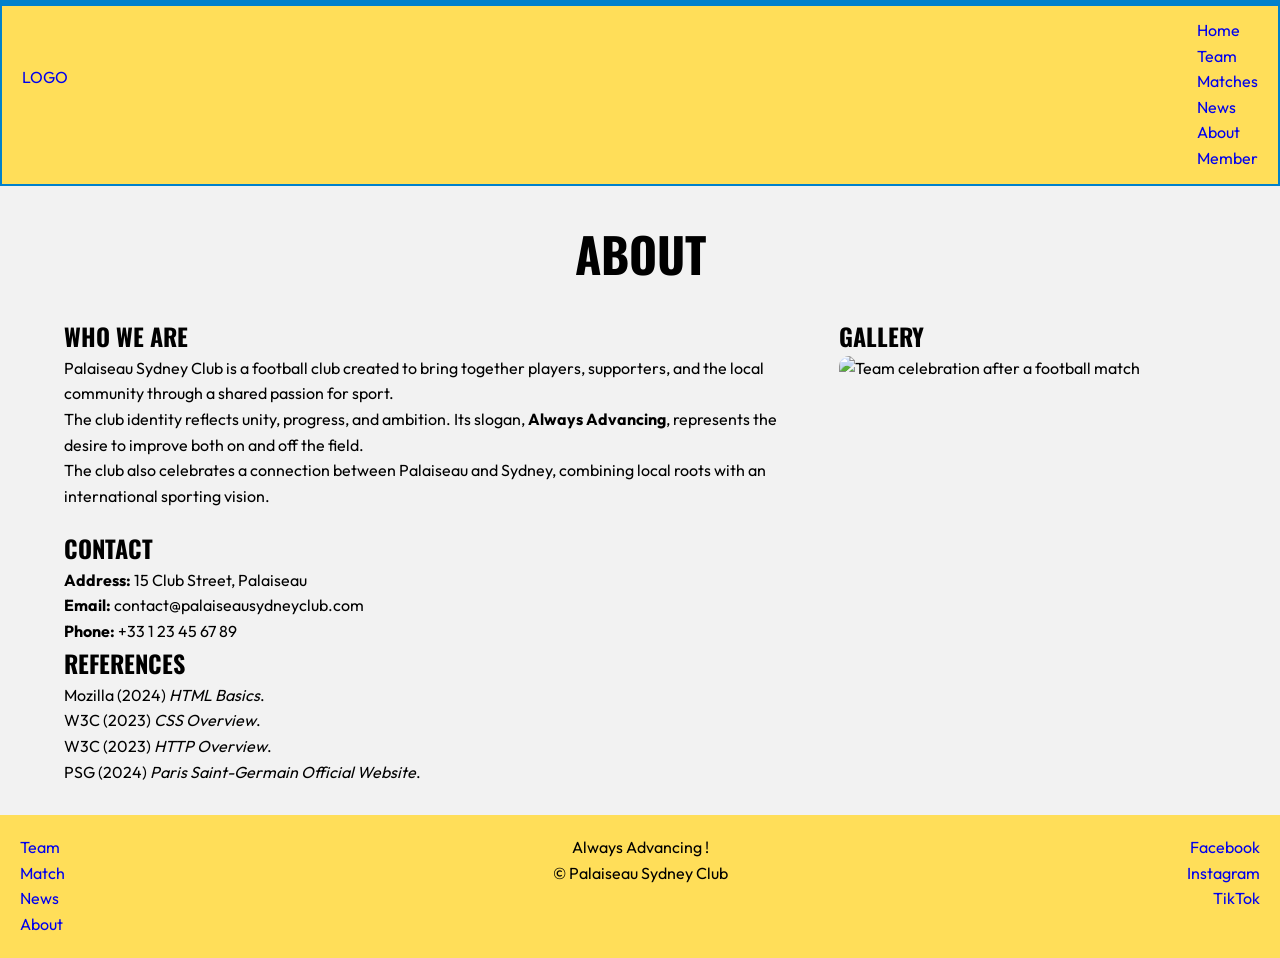
==== about.html @ e6eb971a ":v27/03/2026" ====
<!DOCTYPE html>
<html lang="en">
<head>
  <meta charset="UTF-8">
  <meta name="viewport" content="width=device-width, initial-scale=1.0">
  <title>Palaiseau Sydney Club | About</title>
  <link rel="preconnect" href="https://fonts.googleapis.com">
  <link rel="preconnect" href="https://fonts.gstatic.com" crossorigin>
  <link href="https://fonts.googleapis.com/css2?family=Oswald:wght@400;500;600;700&family=Outfit:wght@300;400;500;600&display=swap" rel="stylesheet">
  <link rel="stylesheet" href="style.css">
</head>
<body id="about-page">
 <header class="site-header">
  <nav class="top-bar">
    <a class="logo" href="index.html">LOGO</a>
    <ul class="main-nav">
      <li><a class="active" href="index.html">Home</a></li>
      <li><a href="team.html">Team</a></li>
      <li><a href="matches.html">Matches</a></li>
      <li><a href="news.html">News</a></li>
      <li><a href="about.html">About</a></li>
      <li><a href="member.html">Member</a></li>
    </ul>
  </nav>
</header>

  <main>
    <section class="page-title">
      <h1>About</h1>
    </section>

    <section class="about-layout">
      <section class="about-text">
        <h2>Who We Are</h2>
        <p>
          Palaiseau Sydney Club is a football club created to bring together players,
          supporters, and the local community through a shared passion for sport.
        </p>
        <p>
          The club identity reflects unity, progress, and ambition. Its slogan,
          <strong>Always Advancing</strong>, represents the desire to improve both on and
          off the field.
        </p>
        <p>
          The club also celebrates a connection between Palaiseau and Sydney, combining local
          roots with an international sporting vision.
        </p>
      </section>

      <aside class="side-box gallery-box">
        <h2>Gallery</h2>
        <img src="images/gallery-1.jpg" alt="Team celebration after a football match">
      </aside>

      <aside class="side-box contact-box">
        <h2>Contact</h2>
        <p><strong>Address:</strong> 15 Club Street, Palaiseau</p>
        <p><strong>Email:</strong> contact@palaiseausydneyclub.com</p>
        <p><strong>Phone:</strong> +33 1 23 45 67 89</p>
      </aside>
    </section>

    <section class="references-section">
      <h2>References</h2>
      <ul>
        <li>Mozilla (2024) <em>HTML Basics</em>.</li>
        <li>W3C (2023) <em>CSS Overview</em>.</li>
        <li>W3C (2023) <em>HTTP Overview</em>.</li>
        <li>PSG (2024) <em>Paris Saint-Germain Official Website</em>.</li>
      </ul>
    </section>
  </main>

  <footer class="site-footer">
    <nav class="footer-links">
      <a href="team.html">Team</a>
      <a href="index.html">Match</a>
      <a href="index.html">News</a>
      <a href="about.html">About</a>
    </nav>

    <section class="footer-slogan">
      <p>Always Advancing !</p>
      <p class="copyright">&copy; Palaiseau Sydney Club</p>
    </section>

    <nav class="social-media">
      <a href="#">Facebook</a>
      <a href="#">Instagram</a>
      <a href="#">TikTok</a>
    </nav>
  </footer>
</body>
</html>
---- style.css ----
/* ===== RESET ===== */
* {
  box-sizing: border-box;
  margin: 0;
  padding: 0;
}

body {
  background-color: #f2f2f2;
  color: #000000;
  font-family: "Outfit", sans-serif;
  line-height: 1.6;
  overflow-x: hidden;
}

img {
  width: 100%;
  display: block;
  border-radius: 10px;
}

a {
  text-decoration: none;
}

ul {
  list-style: none;
}

h1, h2, h3 {
  font-family: "Oswald", sans-serif;
  text-transform: uppercase;
}

main {
  width: 90%;
  max-width: 1200px;
  margin: 0 auto;
  padding: 30px 0;
}

/* ===== HEADER ===== */
.site-header {
  border-top: 4px solid #0081cc;
}

.top-bar {
  background-color: #ffde59;
  border: 2px solid #0081cc;
  display: flex;
  justify-content: space-between;
  align-items: center;
  padding: 12px 20px;
  position: relative;
}

/* LOGO */
.logo {
  width: 60px;
  height: 60px;
  object-fit: contain;
}

/* DESKTOP NAV */
.desktop-nav {
  display: flex;
  gap: 16px;
}

.desktop-nav a {
  background-color: #0081cc;
  color: white;
  padding: 8px 16px;
  border-radius: 20px;
  font-size: 0.9rem;
}

.desktop-nav a:hover,
.desktop-nav a.active {
  background-color: black;
}

/* MOBILE MENU */
.mobile-menu {
  display: none;
  position: relative;
}

.mobile-menu summary {
  list-style: none;
  cursor: pointer;
  width: 48px;
  height: 48px;
  border-radius: 12px;
  background-color: rgba(255,255,255,0.8);
  display: flex;
  justify-content: center;
  align-items: center;
  font-size: 1.5rem;
}

.mobile-menu summary::-webkit-details-marker {
  display: none;
}

.mobile-nav-list {
  position: absolute;
  top: 60px;
  left: 0;
  width: 200px;
  padding: 15px;
  background-color: white;
  border-radius: 20px;
  border: 1px solid rgba(0,129,204,0.2);
  box-shadow: 0 10px 20px rgba(0,0,0,0.15);
  display: flex;
  flex-direction: column;
  gap: 10px;
}

.mobile-nav-list a {
  display: block;
  text-align: center;
  padding: 10px;
  border-radius: 12px;
  background-color: #ffffff;
  border: 1px solid rgba(0,129,204,0.2);
  color: black;
}

.mobile-nav-list a:hover {
  background-color: #0081cc;
  color: white;
}

/* ===== TITLES ===== */
.page-title {
  text-align: center;
  margin-bottom: 25px;
}

.page-title h1 {
  font-size: 3rem;
}

/* ===== BUTTON ===== */
.button {
  display: inline-block;
  background-color: #ffde59;
  padding: 10px 18px;
  border-radius: 20px;
  font-weight: 600;
}

.button:hover {
  background-color: #0081cc;
  color: white;
}

/* ===== HOME ===== */
.hero img {
  max-height: 500px;
  object-fit: cover;
}

.match-card {
  background-color: white;
  border: 3px solid #0081cc;
  border-radius: 16px;
  padding: 20px;
  display: flex;
  justify-content: space-between;
  align-items: center;
}

.team-box {
  background-color: #ffde59;
  width: 80px;
  height: 80px;
  border-radius: 50%;
  display: flex;
  justify-content: center;
  align-items: center;
}

.news-grid {
  display: grid;
  grid-template-columns: 1fr 1fr;
  gap: 20px;
}

.news-card {
  background-color: #0081cc;
  color: white;
  padding: 20px;
  border-radius: 12px;
}

/* ===== TEAM ===== */
.team-cards {
  display: flex;
  justify-content: space-between;
  gap: 40px;
}

.team-card {
  border: 3px solid #444;
  padding: 20px;
  text-align: center;
}

.captain-image-box {
  width: 250px;
  height: 250px;
  margin: 20px auto;
  border: 2px solid #444;
}

/* ===== ABOUT ===== */
.about-layout {
  display: grid;
  grid-template-columns: 2fr 1fr;
  gap: 20px;
}

/* ===== FOOTER ===== */
.site-footer {
  background-color: #ffde59;
  padding: 20px;
  display: grid;
  grid-template-columns: 1fr 2fr 1fr;
}

.footer-links {
  display: flex;
  flex-direction: column;
}

.footer-slogan {
  text-align: center;
}

.social-media {
  display: flex;
  flex-direction: column;
  align-items: flex-end;
}

/* ===== RESPONSIVE ===== */

/* TABLET */
@media (max-width: 900px) {
  .news-grid,
  .about-layout,
  .site-footer {
    grid-template-columns: 1fr;
  }

  .match-card {
    flex-direction: column;
  }
}

/* MOBILE */
@media (max-width: 768px) {

  .desktop-nav {
    display: none;
  }

  .mobile-menu {
    display: block;
  }

  .top-bar {
    display: flex;
    justify-content: space-between;
  }

  .team-cards {
    flex-direction: column;
    align-items: center;
  }

  .news-grid {
    grid-template-columns: 1fr;
  }

  .about-layout {
    grid-template-columns: 1fr;
  }

  .site-footer {
    grid-template-columns: 1fr;
    text-align: center;
  }

  .social-media {
    align-items: center;
  }
}
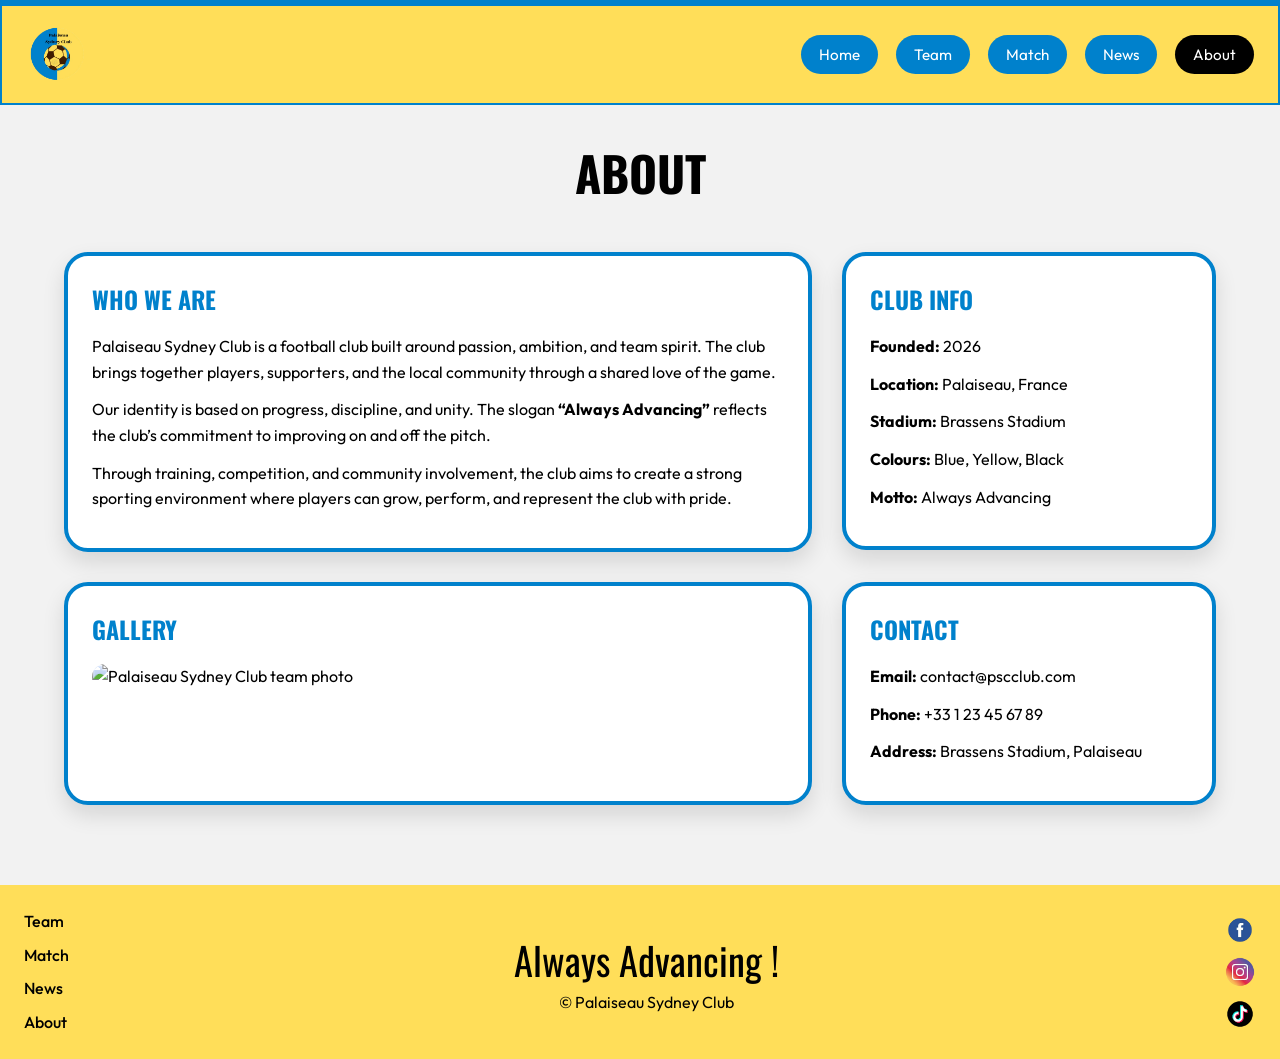
==== commit 1e040e9c: "v:02/04 clean pages home/team/womens team add dropdown menu add img start about page" ====
--- a/about.html
+++ b/about.html
@@ -10,19 +10,23 @@
   <link rel="stylesheet" href="style.css">
 </head>
 <body id="about-page">
- <header class="site-header">
-  <nav class="top-bar">
-    <a class="logo" href="index.html">LOGO</a>
-    <ul class="main-nav">
-      <li><a class="active" href="index.html">Home</a></li>
-      <li><a href="team.html">Team</a></li>
-      <li><a href="matches.html">Matches</a></li>
-      <li><a href="news.html">News</a></li>
-      <li><a href="about.html">About</a></li>
-      <li><a href="member.html">Member</a></li>
-    </ul>
-  </nav>
-</header>
+
+  <header class="site-header">
+    <nav class="top-bar">
+      <a href="index.html">
+        <img src="images/logo.png" alt="Palaiseau Sydney Club logo" class="logo">
+      </a>
+
+      <!-- Only Home, Team, Women's Team and About pages are functional for this assessment -->
+      <ul class="desktop-nav">
+        <li><a href="index.html">Home</a></li>
+        <li><a href="team.html">Team</a></li>
+        <li><a href="#">Match</a></li>
+        <li><a href="#">News</a></li>
+        <li><a class="active" href="about.html">About</a></li>
+      </ul>
+    </nav>
+  </header>
 
   <main>
     <section class="page-title">
@@ -30,52 +34,52 @@
     </section>
 
     <section class="about-layout">
-      <section class="about-text">
+      <article class="about-main-card">
         <h2>Who We Are</h2>
         <p>
-          Palaiseau Sydney Club is a football club created to bring together players,
-          supporters, and the local community through a shared passion for sport.
+          Palaiseau Sydney Club is a football club built around passion, ambition, and team spirit.
+          The club brings together players, supporters, and the local community through a shared love of the game.
         </p>
         <p>
-          The club identity reflects unity, progress, and ambition. Its slogan,
-          <strong>Always Advancing</strong>, represents the desire to improve both on and
-          off the field.
+          Our identity is based on progress, discipline, and unity. The slogan
+          <strong>“Always Advancing”</strong> reflects the club’s commitment to improving on and off the pitch.
         </p>
         <p>
-          The club also celebrates a connection between Palaiseau and Sydney, combining local
-          roots with an international sporting vision.
+          Through training, competition, and community involvement, the club aims to create a strong sporting environment
+          where players can grow, perform, and represent the club with pride.
         </p>
-      </section>
+      </article>
 
-      <aside class="side-box gallery-box">
-        <h2>Gallery</h2>
-        <img src="images/gallery-1.jpg" alt="Team celebration after a football match">
-      </aside>
-
-      <aside class="side-box contact-box">
-        <h2>Contact</h2>
-        <p><strong>Address:</strong> 15 Club Street, Palaiseau</p>
-        <p><strong>Email:</strong> contact@palaiseausydneyclub.com</p>
-        <p><strong>Phone:</strong> +33 1 23 45 67 89</p>
+      <aside class="about-side-card">
+        <h2>Club Info</h2>
+        <p><strong>Founded:</strong> 2026</p>
+        <p><strong>Location:</strong> Palaiseau, France</p>
+        <p><strong>Stadium:</strong> Brassens Stadium</p>
+        <p><strong>Colours:</strong> Blue, Yellow, Black</p>
+        <p><strong>Motto:</strong> Always Advancing</p>
       </aside>
     </section>
 
-    <section class="references-section">
-      <h2>References</h2>
-      <ul>
-        <li>Mozilla (2024) <em>HTML Basics</em>.</li>
-        <li>W3C (2023) <em>CSS Overview</em>.</li>
-        <li>W3C (2023) <em>HTTP Overview</em>.</li>
-        <li>PSG (2024) <em>Paris Saint-Germain Official Website</em>.</li>
-      </ul>
+    <section class="about-bottom-grid">
+      <article class="about-gallery-card">
+        <h2>Gallery</h2>
+        <img src="images/about-team.jpg" alt="Palaiseau Sydney Club team photo">
+      </article>
+
+      <article class="about-contact-card">
+        <h2>Contact</h2>
+        <p><strong>Email:</strong> contact@pscclub.com</p>
+        <p><strong>Phone:</strong> +33 1 23 45 67 89</p>
+        <p><strong>Address:</strong> Brassens Stadium, Palaiseau</p>
+      </article>
     </section>
   </main>
 
   <footer class="site-footer">
     <nav class="footer-links">
       <a href="team.html">Team</a>
-      <a href="index.html">Match</a>
-      <a href="index.html">News</a>
+      <a href="#">Match</a>
+      <a href="#">News</a>
       <a href="about.html">About</a>
     </nav>
 
@@ -85,10 +89,11 @@
     </section>
 
     <nav class="social-media">
-      <a href="#">Facebook</a>
-      <a href="#">Instagram</a>
-      <a href="#">TikTok</a>
+      <a href="#"><img src="images/facebook.png" alt="Facebook"></a>
+      <a href="#"><img src="images/instagram.png" alt="Instagram"></a>
+      <a href="#"><img src="images/tiktok.png" alt="TikTok"></a>
     </nav>
   </footer>
+
 </body>
 </html>
--- a/style.css
+++ b/style.css
@@ -10,7 +10,6 @@
   color: #000000;
   font-family: "Outfit", sans-serif;
   line-height: 1.6;
-  overflow-x: hidden;
 }
 
 img {
@@ -27,7 +26,9 @@
   list-style: none;
 }
 
-h1, h2, h3 {
+h1,
+h2,
+h3 {
   font-family: "Oswald", sans-serif;
   text-transform: uppercase;
 }
@@ -50,90 +51,91 @@
   display: flex;
   justify-content: space-between;
   align-items: center;
-  padding: 12px 20px;
-  position: relative;
-}
-
-/* LOGO */
+  padding: 16px 24px;
+}
+
 .logo {
-  width: 60px;
-  height: 60px;
+  width: 65px;
+  height: 65px;
   object-fit: contain;
 }
 
-/* DESKTOP NAV */
 .desktop-nav {
   display: flex;
-  gap: 16px;
-}
-
-.desktop-nav a {
+  gap: 18px;
+  align-items: center;
+}
+
+.desktop-nav > li > a {
   background-color: #0081cc;
-  color: white;
-  padding: 8px 16px;
-  border-radius: 20px;
-  font-size: 0.9rem;
-}
-
-.desktop-nav a:hover,
-.desktop-nav a.active {
-  background-color: black;
-}
-
-/* MOBILE MENU */
-.mobile-menu {
+  color: #ffffff;
+  padding: 10px 18px;
+  border-radius: 22px;
+  font-size: 0.95rem;
+}
+
+.desktop-nav > li > a:hover,
+.desktop-nav > li > a.active {
+  background-color: #000000;
+}
+/* Dropdown container */
+.dropdown {
+  position: relative;
+}
+
+/* Menu caché par défaut */
+.dropdown-menu {
   display: none;
-  position: relative;
-}
-
-.mobile-menu summary {
+  position: absolute;
+  top: 100%;
+  left: 0;
+  background: white;
   list-style: none;
-  cursor: pointer;
-  width: 48px;
-  height: 48px;
+  padding: 10px 0;
+  margin: 0;
+  min-width: 150px;
+  box-shadow: 0 5px 10px rgba(0,0,0,0.1);
   border-radius: 12px;
-  background-color: rgba(255,255,255,0.8);
-  display: flex;
-  justify-content: center;
-  align-items: center;
-  font-size: 1.5rem;
-}
-
-.mobile-menu summary::-webkit-details-marker {
-  display: none;
-}
-
-.mobile-nav-list {
-  position: absolute;
-  top: 60px;
-  left: 0;
-  width: 200px;
-  padding: 15px;
-  background-color: white;
-  border-radius: 20px;
-  border: 1px solid rgba(0,129,204,0.2);
-  box-shadow: 0 10px 20px rgba(0,0,0,0.15);
-  display: flex;
-  flex-direction: column;
-  gap: 10px;
-}
-
-.mobile-nav-list a {
+  overflow: hidden;
+  background-color: #ffffff;
+  border: 2px solid #0081cc;
+}
+
+/* Items */
+.dropdown-menu li {
+  padding: 10px 20px;
+}
+
+.dropdown-menu li a {
   display: block;
-  text-align: center;
-  padding: 10px;
-  border-radius: 12px;
-  background-color: #ffffff;
-  border: 1px solid rgba(0,129,204,0.2);
-  color: black;
-}
-
-.mobile-nav-list a:hover {
-  background-color: #0081cc;
-  color: white;
-}
-
-/* ===== TITLES ===== */
+  width: 100%;
+  padding: 12px 20px;
+  color: rgb(0, 0, 0);
+  background: transparent;
+  border-radius: 0;
+  background-color: #f2f2f2;
+}
+
+/* Hover effect */
+.dropdown:hover .dropdown-menu {
+  display: block;
+}
+
+/* Optionnel : hover style */
+.dropdown-menu li a {
+  display: block;
+  padding: 14px 20px;
+  color: #421f04;
+  font-weight: 500;
+  transition: all 0.2s ease;
+}
+
+.dropdown-menu li a:hover {
+  background-color: #ffde59; /* jaune du site */
+  color: #000;
+  transform: translateX(5px); /* petit effet stylé */
+}
+/* ===== PAGE TITLES ===== */
 .page-title {
   text-align: center;
   margin-bottom: 25px;
@@ -143,159 +145,680 @@
   font-size: 3rem;
 }
 
-/* ===== BUTTON ===== */
-.button {
-  display: inline-block;
-  background-color: #ffde59;
-  padding: 10px 18px;
-  border-radius: 20px;
-  font-weight: 600;
-}
-
-.button:hover {
-  background-color: #0081cc;
-  color: white;
-}
-
-/* ===== HOME ===== */
+/* ===== HERO ===== */
+.hero {
+  margin-bottom: 40px;
+}
+
 .hero img {
   max-height: 500px;
   object-fit: cover;
 }
 
-.match-card {
-  background-color: white;
-  border: 3px solid #0081cc;
-  border-radius: 16px;
-  padding: 20px;
+/* ===== BUTTONS ===== */
+.button,
+.ticket-button,
+.team-selection-button {
+  display: inline-block;
+  background-color: #ffde59;
+  color: #421f04;
+  padding: 12px 24px;
+  border-radius: 24px;
+  font-weight: 700;
+}
+
+.button:hover,
+.ticket-button:hover,
+.team-selection-button:hover {
+  background-color: #0081cc;
+  color: #ffffff;
+}
+
+/* ===== HOME - UPCOMING MATCH ===== */
+.match-section {
+  text-align: center;
+  margin: 50px 0;
+}
+
+.match-section h2 {
+  font-size: 2.5rem;
+  margin-bottom: 25px;
+}
+
+.upcoming-card {
+  position: relative;
+  max-width: 950px;
+  margin: 0 auto;
+  padding: 38px 35px 55px;
+  border: 4px solid #0081cc;
+  border-radius: 28px;
+  background-color: #f2f2f2;
+  overflow: hidden;
+}
+
+.competition-bg {
+  position: absolute;
+  right: -200px;
+  bottom: -200px;
+  width: 500px;
+  opacity: 0.08;
+  z-index: 1;
+  pointer-events: none;
+}
+
+.match-meta,
+.match-teams,
+.ticket-button {
+  position: relative;
+  z-index: 2;
+}
+
+.match-meta {
+  display: flex;
+  justify-content: center;
+  gap: 14px;
+  align-items: center;
+  margin-bottom: 30px;
+  font-size: 1.1rem;
+}
+
+.match-tag {
+  background-color: #d7e6f1;
+  padding: 6px 14px;
+  font-family: "Oswald", sans-serif;
+}
+
+.match-teams {
+  display: grid;
+  grid-template-columns: 1fr auto 1fr;
+  align-items: center;
+  gap: 30px;
+  margin-bottom: 25px;
+}
+
+.match-team {
+  display: flex;
+  align-items: center;
+  justify-content: center;
+  gap: 18px;
+}
+
+.match-team img {
+  width: 90px;
+  height: 90px;
+  object-fit: contain;
+  border-radius: 0;
+}
+
+.match-team h3 {
+  font-size: 2.2rem;
+}
+
+.match-vs span {
+  font-family: "Oswald", sans-serif;
+  font-size: 4rem;
+  color: #0081cc;
+  line-height: 1;
+}
+
+/* ===== NEWS ===== */
+.news-section {
+  margin-bottom: 50px;
+}
+
+.news-section h2 {
+  text-align: center;
+  font-size: 2.5rem;
+  margin-bottom: 30px;
+}
+
+.news-grid {
+  display: grid;
+  grid-template-columns: 1fr 1fr;
+  gap: 24px;
+}
+
+.news-card {
+  background-color: #0081cc;
+  color: #ffffff;
+  padding: 24px;
+  border-radius: 18px;
+  text-align: center;
+}
+
+.news-card h3 {
+  margin-bottom: 16px;
+}
+
+.news-card p {
+  margin-bottom: 16px;
+}
+
+.news-card img {
+  width: 70%;
+  margin: 14px auto 18px;
+}
+
+/* ===== TEAM PAGE ===== */
+.team-selection {
+  display: grid;
+  grid-template-columns: 1fr 1fr;
+  gap: 60px;
+  margin: 40px 0 60px;
+}
+
+.team-selection-card {
+  background-color: #0081cc;
+  padding: 30px 24px;
+  text-align: center;
+  border-radius: 24px;
+}
+
+.team-selection-title {
+  width: 75%;
+  margin: 0 auto 30px;
+  padding: 16px;
+  background-color: #ffde59;
+  color: #421f04;
+  border-radius: 24px;
+}
+
+.team-selection-title h2 {
+  margin: 0;
+  font-size: 1.7rem;
+}
+
+.team-selection-image {
+  width: 280px;
+  height: 280px;
+  margin: 0 auto 25px;
+  overflow: hidden;
+  border-radius: 20px;
+}
+
+.team-selection-image img {
+  width: 100%;
+  height: 100%;
+  object-fit: cover;
+  border-radius: 20px;
+}
+
+/* ===== WOMEN'S TEAM ===== */
+.coach {
+  top: 12%;
+  left: 12%;
+  background: rgba(255, 222, 89, 0.15);
+  padding: 10px;
+  border-radius: 12px;
+}
+.coach img {
+  border: 4px solid #000000; /* noir pour contraste */
+  background: #ffde59; /* fond jaune */
+  box-shadow: 0 0 15px #ffde59;
+}
+.coach h3 {
+  font-size: 1.1rem;
+  color:#000
+}
+
+.coach p {
+  background-color: #000;
+  color: #ffde59;
+  padding: 4px 10px;
+  border-radius: 12px;
+  font-size: 0.8rem;
+  margin-top: 4px;
+}
+
+.coach-on-pitch {
+  position: absolute;
+  top: 5%;
+  left: 5%;
+  text-align: center;
+  z-index: 3;
+}
+
+.coach-on-pitch img {
+  width: 100px;
+  height: 100px;
+  border-radius: 50%;
+  border: 4px solid #ffde59;
+  object-fit: cover;
+}
+
+.coach-on-pitch p {
+  margin-top: 6px;
+  font-weight: bold;
+  color: #ffffff;
+}
+
+.tag {
+  display: inline-block;
+  background-color: #0081cc;
+  color: #ffffff;
+  padding: 6px 12px;
+  border-radius: 12px;
+}
+
+.formation-section {
+  text-align: center;
+  margin: 50px 0;
+}
+
+.formation-section h2 {
+  font-size: 2.3rem;
+  margin-bottom: 30px;
+}
+
+.formation-pitch {
+  position: relative;
+  max-width: 950px;
+  height: 1250px;
+  margin: 0 auto;
+  border: 8px solid #ffffff;
+  border-radius: 26px;
+  overflow: hidden;
+  background:
+    repeating-linear-gradient(
+      to bottom,
+      #4ea44c 0px,
+      #4ea44c 120px,
+      #458f43 120px,
+      #458f43 240px
+    );
+  box-shadow: 0 16px 35px rgba(0, 0, 0, 0.22);
+}
+
+.formation-pitch::before {
+  content: "";
+  position: absolute;
+  inset: 18px;
+  border: 4px solid rgba(255, 255, 255, 0.95);
+  z-index: 1;
+}
+
+.formation-pitch::after {
+  content: "";
+  position: absolute;
+  top: 50%;
+  left: 18px;
+  right: 18px;
+  border-top: 4px solid rgba(255, 255, 255, 0.95);
+  z-index: 1;
+}
+
+.pitch-center-circle {
+  position: absolute;
+  top: 50%;
+  left: 50%;
+  width: 190px;
+  height: 190px;
+  transform: translate(-50%, -50%);
+  border: 4px solid rgba(255, 255, 255, 0.95);
+  border-radius: 50%;
+  z-index: 1;
+}
+
+.pitch-center-dot {
+  position: absolute;
+  top: 50%;
+  left: 50%;
+  width: 14px;
+  height: 14px;
+  transform: translate(-50%, -50%);
+  background-color: #ffffff;
+  border-radius: 50%;
+  z-index: 1;
+}
+
+.pitch-box-top {
+  position: absolute;
+  top: 18px;
+  left: 50%;
+  width: 340px;
+  height: 170px;
+  transform: translateX(-50%);
+  border: 4px solid rgba(255, 255, 255, 0.95);
+  border-top: none;
+  z-index: 1;
+}
+
+.pitch-small-box-top {
+  position: absolute;
+  top: 18px;
+  left: 50%;
+  width: 180px;
+  height: 85px;
+  transform: translateX(-50%);
+  border: 4px solid rgba(255, 255, 255, 0.95);
+  border-top: none;
+  z-index: 1;
+}
+
+.pitch-box-bottom {
+  position: absolute;
+  bottom: 18px;
+  left: 50%;
+  width: 340px;
+  height: 170px;
+  transform: translateX(-50%);
+  border: 4px solid rgba(255, 255, 255, 0.95);
+  border-bottom: none;
+  z-index: 1;
+}
+
+.pitch-small-box-bottom {
+  position: absolute;
+  bottom: 18px;
+  left: 50%;
+  width: 180px;
+  height: 85px;
+  transform: translateX(-50%);
+  border: 4px solid rgba(255, 255, 255, 0.95);
+  border-bottom: none;
+  z-index: 1;
+}
+
+.pitch-player {
+  position: absolute;
+  width: 170px;
+  transform: translate(-50%, -50%);
+  text-align: center;
+  cursor: pointer;
+  z-index: 2;
+  transition: transform 0.3s ease;
+  display: flex;
+  flex-direction: column;
+  align-items: center;
+}
+
+.pitch-player:hover {
+  transform: translate(-50%, -50%) scale(1.08);
+}
+
+.pitch-player img {
+  width: 120px;
+  height: 120px;
+  border-radius: 50%;
+  border: 5px solid #ffde59;
+  object-fit: cover;
+  background: transparent;
+  box-shadow: 0 10px 25px rgba(0, 0, 0, 0.35);
+}
+
+.pitch-player h3 {
+  color: #ffffff;
+  font-size: 1.25rem;
+  margin-top: 10px;
+  margin-bottom: 2px;
+  text-align: center;
+  line-height: 1.1;
+  text-shadow: 2px 2px 6px rgba(0, 0, 0, 0.9);
+}
+
+.pitch-player p {
+  color: #ffde59;
+  font-size: 1rem;
+  font-weight: 700;
+  margin: 0;
+  text-align: center;
+  line-height: 1.1;
+  text-shadow: 2px 2px 6px rgba(0, 0, 0, 0.9);
+}
+
+/* positions */
+.goalkeeper { top: 89%; left: 50%; }
+.left-back { top: 74%; left: 18%; }
+.centre-back-1 { top: 76%; left: 38%; }
+.centre-back-2 { top: 76%; left: 62%; }
+.right-back { top: 74%; left: 82%; }
+
+.midfielder-1 { top: 58%; left: 50%; }
+.midfielder-2 { top: 50%; left: 30%; }
+.midfielder-3 { top: 50%; left: 70%; }
+
+.left-wing { top: 28%; left: 20%; }
+.striker { top: 20%; left: 50%; }
+.right-wing { top: 28%; left: 80%; }
+
+/* ===== FUT CARD ===== */
+.card-overlay {
+  position: fixed;
+  inset: 0;
+  background: rgba(0, 0, 0, 0.45);
+  opacity: 0;
+  pointer-events: none;
+  transition: opacity 0.35s ease;
+  z-index: 2999;
+}
+
+.card-overlay.show-overlay {
+  opacity: 1;
+  pointer-events: auto;
+}
+
+.fut-card {
+  position: fixed;
+  top: 40%;
+  left: 50%;
+  width: 320px;
+  min-height: 460px;
+  padding: 24px 20px 20px;
+  text-align: center;
+  z-index: 3000;
+  background: linear-gradient(160deg, #ffde59, #d8b63f);
+  border: 5px solid #5a2500;
+  border-radius: 24px;
+  box-shadow: 0 30px 50px rgba(0, 0, 0, 0.4);
+  opacity: 0;
+  pointer-events: none;
+  transform-style: preserve-3d;
+  transform:
+    translate(-35%, -50%)
+    perspective(1400px)
+    rotateY(125deg)
+    rotateX(12deg)
+    scale(0.72);
+  transition:
+    transform 0.85s cubic-bezier(0.22, 1, 0.36, 1),
+    opacity 0.45s ease;
+}
+
+.fut-card.show {
+  opacity: 1;
+  pointer-events: auto;
+  transform:
+    translate(-50%, -50%)
+    perspective(1400px)
+    rotateY(0deg)
+    rotateX(0deg)
+    scale(1);
+}
+
+.fut-card::before {
+  content: "";
+  position: absolute;
+  top: 14px;
+  left: 14px;
+  right: 14px;
+  height: 90px;
+  border-radius: 18px;
+  background: linear-gradient(
+    to bottom,
+    rgba(255, 255, 255, 0.35),
+    rgba(255, 255, 255, 0)
+  );
+  pointer-events: none;
+}
+
+.fut-card::after {
+  content: "";
+  position: absolute;
+  inset: 0;
+  border-radius: 24px;
+  box-shadow: inset -18px 0 30px rgba(0, 0, 0, 0.12);
+  pointer-events: none;
+}
+
+.fut-card.show:hover {
+  transform:
+    translate(-50%, -50%)
+    perspective(1400px)
+    rotateY(-6deg)
+    rotateX(4deg)
+    scale(1.03);
+}
+
+.fut-player-img {
+  width: 150px;
+  height: 150px;
+  object-fit: cover;
+  border-radius: 50%;
+  border: 6px solid #ffde59;
+  display: block;
+  margin: 20px auto 18px;
+  background: transparent;
+}
+
+.card-rating {
+  position: absolute;
+  top: 18px;
+  left: 20px;
+  font-family: "Oswald", sans-serif;
+  font-size: 2rem;
+  color: #5a2500;
+}
+
+.card-position {
+  position: absolute;
+  top: 55px;
+  left: 22px;
+  font-family: "Oswald", sans-serif;
+  font-size: 1.1rem;
+  color: #5a2500;
+}
+
+.fut-card h3 {
+  font-size: 2rem;
+  color: #5a2500;
+  margin-bottom: 14px;
+}
+
+.fut-card p {
+  font-size: 1rem;
+  color: #3b1a05;
+  margin-bottom: 10px;
+}
+
+.close-card {
+  position: absolute;
+  top: 12px;
+  right: 14px;
+  width: 28px;
+  height: 28px;
+  border: none;
+  background: rgba(0, 0, 0, 0.1);
+  border-radius: 50%;
+  font-size: 18px;
+  font-weight: bold;
+  color: #5a2500;
+  cursor: pointer;
+  display: flex;
+  align-items: center;
+  justify-content: center;
+  transition: 0.2s ease;
+}
+
+.close-card:hover {
+  background: rgba(0, 0, 0, 0.2);
+  transform: scale(1.1);
+}
+
+/* ===== FOOTER ===== */
+.site-footer {
+  background-color: #ffde59;
+  padding: 24px;
   display: flex;
   justify-content: space-between;
   align-items: center;
 }
 
-.team-box {
-  background-color: #ffde59;
-  width: 80px;
-  height: 80px;
-  border-radius: 50%;
-  display: flex;
-  justify-content: center;
-  align-items: center;
-}
-
-.news-grid {
-  display: grid;
-  grid-template-columns: 1fr 1fr;
-  gap: 20px;
-}
-
-.news-card {
-  background-color: #0081cc;
-  color: white;
-  padding: 20px;
-  border-radius: 12px;
-}
-
-/* ===== TEAM ===== */
-.team-cards {
-  display: flex;
-  justify-content: space-between;
-  gap: 40px;
-}
-
-.team-card {
-  border: 3px solid #444;
-  padding: 20px;
-  text-align: center;
-}
-
-.captain-image-box {
-  width: 250px;
-  height: 250px;
-  margin: 20px auto;
-  border: 2px solid #444;
-}
-
-/* ===== ABOUT ===== */
-.about-layout {
-  display: grid;
-  grid-template-columns: 2fr 1fr;
-  gap: 20px;
-}
-
-/* ===== FOOTER ===== */
-.site-footer {
-  background-color: #ffde59;
-  padding: 20px;
-  display: grid;
-  grid-template-columns: 1fr 2fr 1fr;
-}
-
 .footer-links {
   display: flex;
   flex-direction: column;
+  gap: 8px;
+}
+
+.footer-links a {
+  color: #000000;
+  font-weight: 500;
 }
 
 .footer-slogan {
   text-align: center;
+}
+
+.footer-slogan p:first-child {
+  font-size: 2.4rem;
+  font-family: "Oswald", sans-serif;
 }
 
 .social-media {
   display: flex;
   flex-direction: column;
   align-items: flex-end;
-}
-
-/* ===== RESPONSIVE ===== */
-
-/* TABLET */
-@media (max-width: 900px) {
-  .news-grid,
-  .about-layout,
-  .site-footer {
-    grid-template-columns: 1fr;
-  }
-
-  .match-card {
-    flex-direction: column;
-  }
-}
-
-/* MOBILE */
-@media (max-width: 768px) {
-
-  .desktop-nav {
-    display: none;
-  }
-
-  .mobile-menu {
-    display: block;
-  }
-
-  .top-bar {
-    display: flex;
-    justify-content: space-between;
-  }
-
-  .team-cards {
-    flex-direction: column;
-    align-items: center;
-  }
-
-  .news-grid {
-    grid-template-columns: 1fr;
-  }
-
-  .about-layout {
-    grid-template-columns: 1fr;
-  }
-
-  .site-footer {
-    grid-template-columns: 1fr;
-    text-align: center;
-  }
-
-  .social-media {
-    align-items: center;
-  }
+  gap: 10px;
+}
+
+.social-media img {
+  width: 32px;
+  height: 32px;
+  object-fit: contain;
+}
+/* ===== ABOUT PAGE ===== */
+.about-layout {
+  display: grid;
+  grid-template-columns: 2fr 1fr;
+  gap: 30px;
+  margin: 40px 0 30px;
+  align-items: start;
+}
+
+.about-main-card,
+.about-side-card,
+.about-gallery-card,
+.about-contact-card {
+  background-color: #ffffff;
+  border: 4px solid #0081cc;
+  border-radius: 24px;
+  padding: 24px;
+  box-shadow: 0 10px 22px rgba(0, 0, 0, 0.12);
+}
+
+.about-main-card h2,
+.about-side-card h2,
+.about-gallery-card h2,
+.about-contact-card h2 {
+  margin-bottom: 16px;
+  color: #0081cc;
+}
+
+.about-main-card p,
+.about-side-card p,
+.about-contact-card p {
+  margin-bottom: 12px;
+}
+
+.about-bottom-grid {
+  display: grid;
+  grid-template-columns: 2fr 1fr;
+  gap: 30px;
+  margin-bottom: 50px;
+}
+
+.about-gallery-card img {
+  width: 100%;
+  max-height: 320px;
+  object-fit: cover;
+  border-radius: 16px;
 }
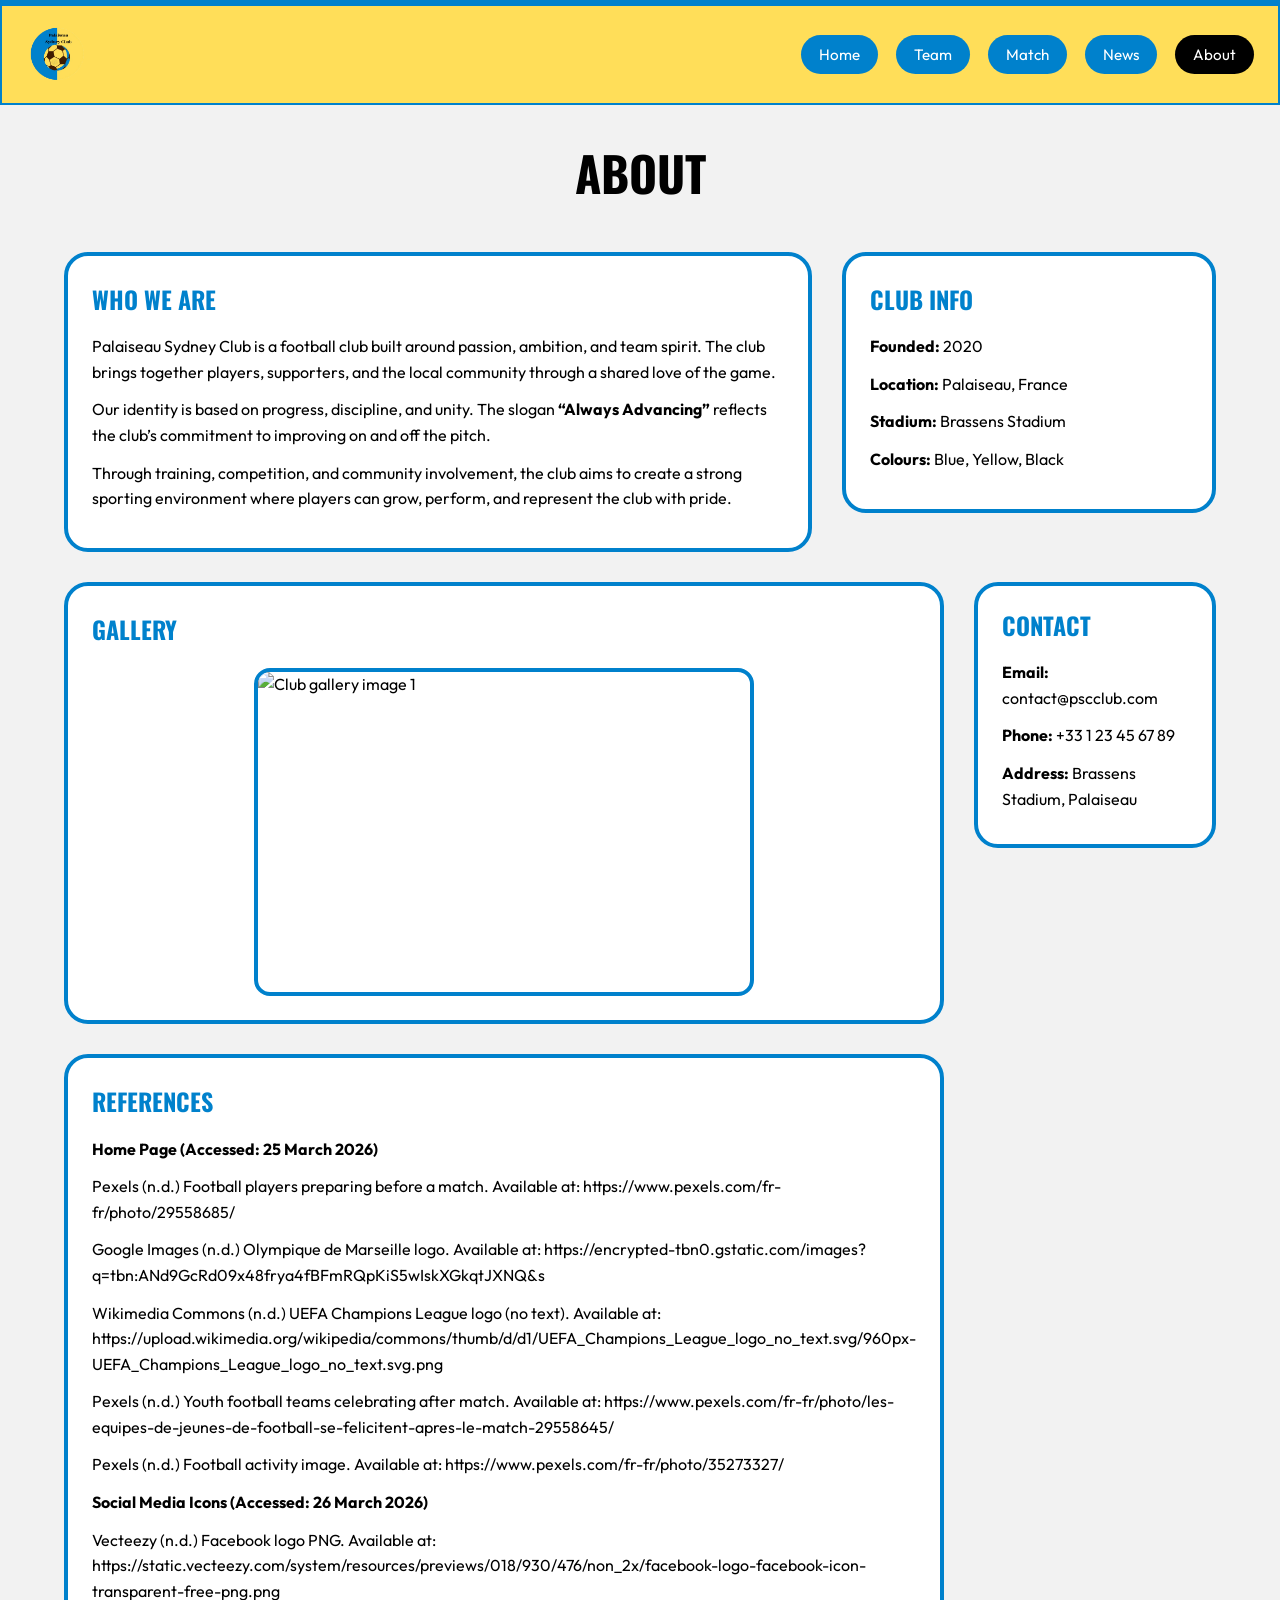
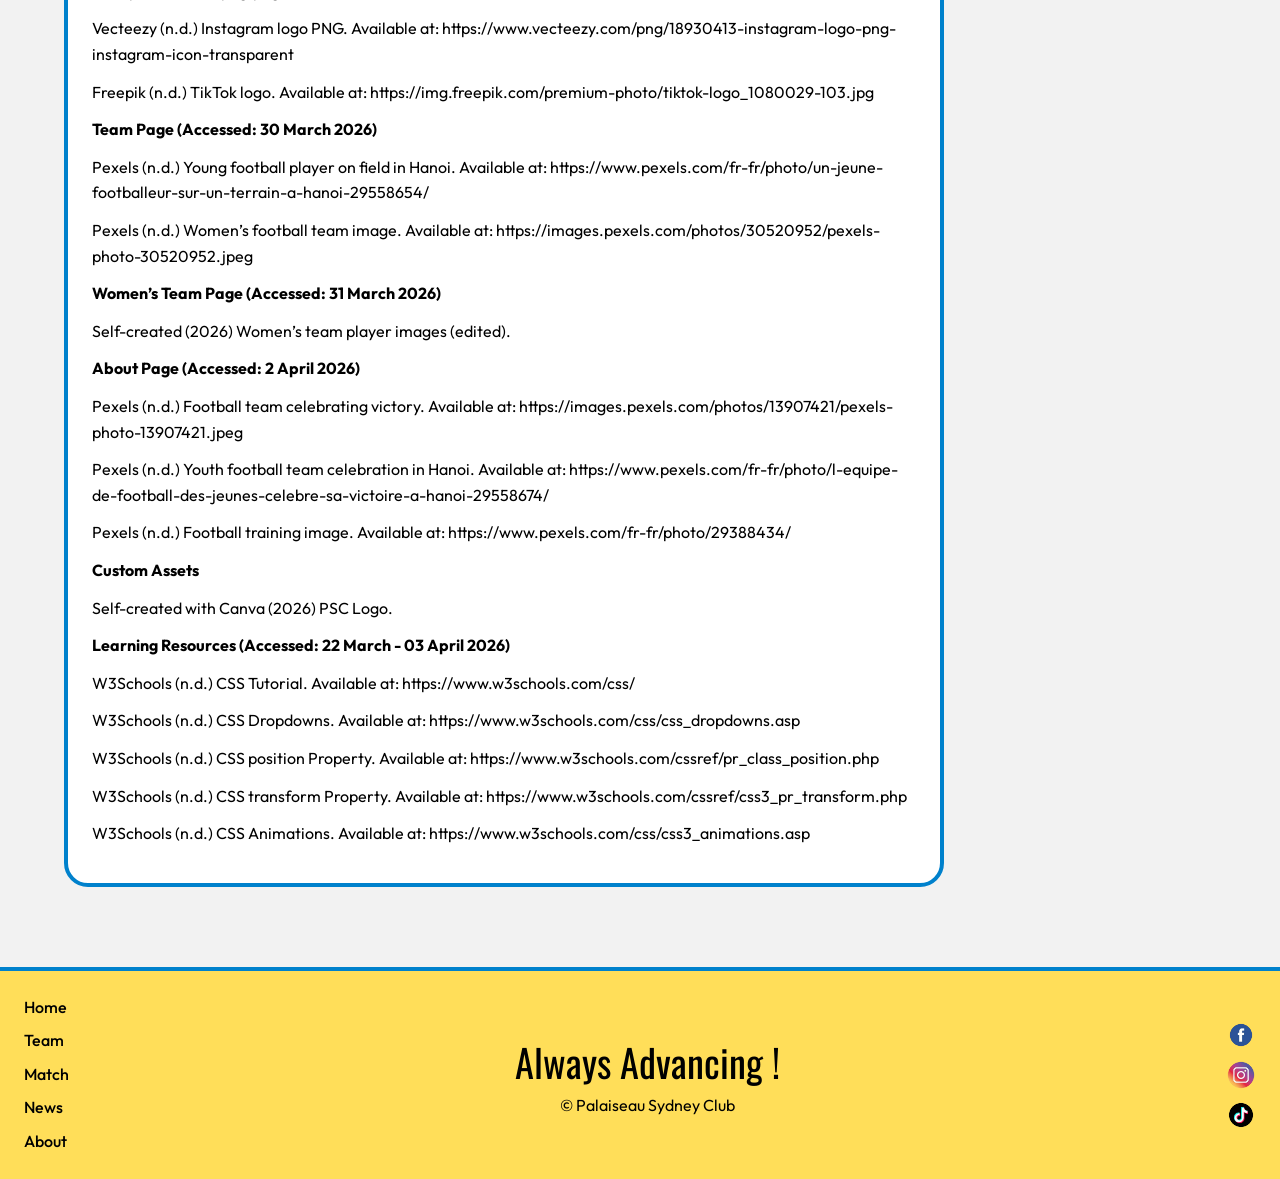
==== commit be497408: "v:03/04 organise doc add last design finish about add ref" ====
--- a/about.html
+++ b/about.html
@@ -14,15 +14,21 @@
   <header class="site-header">
     <nav class="top-bar">
       <a href="index.html">
-        <img src="images/logo.png" alt="Palaiseau Sydney Club logo" class="logo">
+        <img src="images/Home_page/logo.png" alt="Palaiseau Sydney Club logo" class="logo">
       </a>
 
       <!-- Only Home, Team, Women's Team and About pages are functional for this assessment -->
       <ul class="desktop-nav">
         <li><a href="index.html">Home</a></li>
-        <li><a href="team.html">Team</a></li>
-        <li><a href="#">Match</a></li>
-        <li><a href="#">News</a></li>
+        <li class="dropdown">
+          <a href="team.html">Team</a>
+          <ul class="dropdown-menu">
+            <li><a href="#" onclick="return false;">Men's Team</a></li>
+            <li><a href="womens-team.html">Women's Team</a></li>
+          </ul>
+        </li>
+        <li><a href="#" onclick="return false;">Match</a></li>
+        <li><a href="#" onclick="return false;">News</a></li>
         <li><a class="active" href="about.html">About</a></li>
       </ul>
     </nav>
@@ -52,18 +58,25 @@
 
       <aside class="about-side-card">
         <h2>Club Info</h2>
-        <p><strong>Founded:</strong> 2026</p>
+        <p><strong>Founded:</strong> 2020</p>
         <p><strong>Location:</strong> Palaiseau, France</p>
         <p><strong>Stadium:</strong> Brassens Stadium</p>
         <p><strong>Colours:</strong> Blue, Yellow, Black</p>
-        <p><strong>Motto:</strong> Always Advancing</p>
       </aside>
     </section>
 
     <section class="about-bottom-grid">
       <article class="about-gallery-card">
         <h2>Gallery</h2>
-        <img src="images/about-team.jpg" alt="Palaiseau Sydney Club team photo">
+
+        <div class="carousel">
+          <div class="carousel-track">
+            <img src="images/About_page/galerie1.jpg" alt="Club gallery image 1">
+            <img src="images/About_page/galerie2.jpg" alt="Club gallery image 2">
+            <img src="images/About_page/galerie3.jpg" alt="Club gallery image 3">
+            <img src="images/About_page/galerie1.jpg" alt="Club gallery image 1 duplicate">
+          </div>
+        </div>
       </article>
 
       <article class="about-contact-card">
@@ -72,14 +85,55 @@
         <p><strong>Phone:</strong> +33 1 23 45 67 89</p>
         <p><strong>Address:</strong> Brassens Stadium, Palaiseau</p>
       </article>
+
+      <article class="about-reference-card">
+        <h2>References</h2>
+
+        <p><strong>Home Page (Accessed: 25 March 2026)</strong></p>
+        <p>Pexels (n.d.) Football players preparing before a match. Available at: https://www.pexels.com/fr-fr/photo/29558685/</p>
+        <p>Google Images (n.d.) Olympique de Marseille logo. Available at: https://encrypted-tbn0.gstatic.com/images?q=tbn:ANd9GcRd09x48frya4fBFmRQpKiS5wIskXGkqtJXNQ&s</p>
+        <p>Wikimedia Commons (n.d.) UEFA Champions League logo (no text). Available at: https://upload.wikimedia.org/wikipedia/commons/thumb/d/d1/UEFA_Champions_League_logo_no_text.svg/960px-UEFA_Champions_League_logo_no_text.svg.png</p>
+        <p>Pexels (n.d.) Youth football teams celebrating after match. Available at: https://www.pexels.com/fr-fr/photo/les-equipes-de-jeunes-de-football-se-felicitent-apres-le-match-29558645/</p>
+        <p>Pexels (n.d.) Football activity image. Available at: https://www.pexels.com/fr-fr/photo/35273327/</p>
+
+        <p><strong>Social Media Icons (Accessed: 26 March 2026)</strong></p>
+        <p>Vecteezy (n.d.) Facebook logo PNG. Available at: https://static.vecteezy.com/system/resources/previews/018/930/476/non_2x/facebook-logo-facebook-icon-transparent-free-png.png</p>
+        <p>Vecteezy (n.d.) Instagram logo PNG. Available at: https://www.vecteezy.com/png/18930413-instagram-logo-png-instagram-icon-transparent</p>
+
+        <p>Freepik (n.d.) TikTok logo. Available at: https://img.freepik.com/premium-photo/tiktok-logo_1080029-103.jpg</p>
+
+        <p><strong>Team Page (Accessed: 30 March 2026)</strong></p>
+        <p>Pexels (n.d.) Young football player on field in Hanoi. Available at: https://www.pexels.com/fr-fr/photo/un-jeune-footballeur-sur-un-terrain-a-hanoi-29558654/</p>
+        <p>Pexels (n.d.) Women’s football team image. Available at: https://images.pexels.com/photos/30520952/pexels-photo-30520952.jpeg</p>
+
+        <p><strong>Women’s Team Page (Accessed: 31 March 2026)</strong></p>
+        <p>Self-created (2026) Women’s team player images (edited).</p>
+
+        <p><strong>About Page (Accessed: 2 April 2026)</strong></p>
+        <p>Pexels (n.d.) Football team celebrating victory. Available at: https://images.pexels.com/photos/13907421/pexels-photo-13907421.jpeg</p>
+        <p>Pexels (n.d.) Youth football team celebration in Hanoi. Available at: https://www.pexels.com/fr-fr/photo/l-equipe-de-football-des-jeunes-celebre-sa-victoire-a-hanoi-29558674/</p>
+        <p>Pexels (n.d.) Football training image. Available at: https://www.pexels.com/fr-fr/photo/29388434/</p>
+
+        <p><strong>Custom Assets</strong></p>
+        <p>Self-created with Canva (2026) PSC Logo.</p>
+
+        <p><strong>Learning Resources (Accessed: 22 March - 03 April 2026)</strong></p>
+        <p>W3Schools (n.d.) CSS Tutorial. Available at: https://www.w3schools.com/css/</p>
+        <p>W3Schools (n.d.) CSS Dropdowns. Available at: https://www.w3schools.com/css/css_dropdowns.asp</p>
+        <p>W3Schools (n.d.) CSS position Property. Available at: https://www.w3schools.com/cssref/pr_class_position.php</p>
+        <p>W3Schools (n.d.) CSS transform Property. Available at: https://www.w3schools.com/cssref/css3_pr_transform.php</p>
+        <p>W3Schools (n.d.) CSS Animations. Available at: https://www.w3schools.com/css/css3_animations.asp</p>
+
+      </article>
     </section>
   </main>
 
   <footer class="site-footer">
     <nav class="footer-links">
+      <a href="index.html">Home</a>
       <a href="team.html">Team</a>
-      <a href="#">Match</a>
-      <a href="#">News</a>
+      <a href="#" onclick="return false;">Match</a>
+      <a href="#" onclick="return false;">News</a>
       <a href="about.html">About</a>
     </nav>
 
@@ -89,9 +143,9 @@
     </section>
 
     <nav class="social-media">
-      <a href="#"><img src="images/facebook.png" alt="Facebook"></a>
-      <a href="#"><img src="images/instagram.png" alt="Instagram"></a>
-      <a href="#"><img src="images/tiktok.png" alt="TikTok"></a>
+      <a href="#"><img src="images/Social_media/facebook.png" alt="Facebook"></a>
+      <a href="#"><img src="images/Social_media/instagram.png" alt="Instagram"></a>
+      <a href="#"><img src="images/Social_media/tiktok.png" alt="TikTok"></a>
     </nav>
   </footer>
 
--- a/style.css
+++ b/style.css
@@ -43,6 +43,8 @@
 /* ===== HEADER ===== */
 .site-header {
   border-top: 4px solid #0081cc;
+  position: relative;
+  z-index: 1000;
 }
 
 .top-bar {
@@ -52,6 +54,8 @@
   justify-content: space-between;
   align-items: center;
   padding: 16px 24px;
+  position: relative;
+  z-index: 1100;
 }
 
 .logo {
@@ -81,9 +85,9 @@
 /* Dropdown container */
 .dropdown {
   position: relative;
-}
-
-/* Menu caché par défaut */
+  z-index: 1200;
+}
+
 .dropdown-menu {
   display: none;
   position: absolute;
@@ -99,6 +103,7 @@
   overflow: hidden;
   background-color: #ffffff;
   border: 2px solid #0081cc;
+  z-index: 1300;
 }
 
 /* Items */
@@ -184,7 +189,16 @@
   font-size: 2.5rem;
   margin-bottom: 25px;
 }
-
+.match-competition {
+  display: inline-block;
+  background-color: #0081cc;
+  color: #ffffff;
+  padding: 6px 14px;
+  border-radius: 20px;
+  font-size: 0.85rem;
+  letter-spacing: 1px;
+  margin-bottom: 12px;
+}
 .upcoming-card {
   position: relative;
   max-width: 950px;
@@ -284,6 +298,11 @@
   padding: 24px;
   border-radius: 18px;
   text-align: center;
+  transition: transform 0.3s ease, box-shadow 0.3s ease;
+}
+.news-card:hover {
+  transform: translateY(-10px);
+  box-shadow: 0 15px 30px rgba(0, 0, 0, 0.2);
 }
 
 .news-card h3 {
@@ -297,6 +316,18 @@
 .news-card img {
   width: 70%;
   margin: 14px auto 18px;
+  transition: transform 0.4s ease;
+}
+.news-card:hover img {
+  transform: scale(1.05);
+}
+.news-card .button {
+  transition: background 0.3s ease, color 0.3s ease;
+}
+
+.news-card:hover .button {
+  background-color: #421f04;
+  color: #ffffff;
 }
 
 /* ===== TEAM PAGE ===== */
@@ -370,27 +401,6 @@
   margin-top: 4px;
 }
 
-.coach-on-pitch {
-  position: absolute;
-  top: 5%;
-  left: 5%;
-  text-align: center;
-  z-index: 3;
-}
-
-.coach-on-pitch img {
-  width: 100px;
-  height: 100px;
-  border-radius: 50%;
-  border: 4px solid #ffde59;
-  object-fit: cover;
-}
-
-.coach-on-pitch p {
-  margin-top: 6px;
-  font-weight: bold;
-  color: #ffffff;
-}
 
 .tag {
   display: inline-block;
@@ -401,20 +411,36 @@
 }
 
 .formation-section {
-  text-align: center;
   margin: 50px 0;
+  display: flex;
+  flex-direction: row-reverse;
+  justify-content: center;
+  align-items: flex-start;
+  gap: 50px;
 }
 
 .formation-section h2 {
   font-size: 2.3rem;
   margin-bottom: 30px;
 }
+.formation-subtitle {
+  display: inline-block;
+  margin-top: 10px;
+  margin-bottom: 0;
+  padding: 6px 14px;
+  background-color: #ffde59;
+  color: #421f04;
+  border-radius: 20px;
+  font-weight: 600;
+  font-size: 0.95rem;
+  letter-spacing: 0.5px;
+}
 
 .formation-pitch {
   position: relative;
-  max-width: 950px;
-  height: 1250px;
-  margin: 0 auto;
+  width: 100%;
+  max-width: 1080px;
+  height: 720px;
   border: 8px solid #ffffff;
   border-radius: 26px;
   overflow: hidden;
@@ -426,50 +452,18 @@
       #458f43 120px,
       #458f43 240px
     );
-  box-shadow: 0 16px 35px rgba(0, 0, 0, 0.22);
-}
-
-.formation-pitch::before {
+  z-index: 1;
+}
+.half-pitch::before {
   content: "";
   position: absolute;
   inset: 18px;
   border: 4px solid rgba(255, 255, 255, 0.95);
+  border-bottom: none;
   z-index: 1;
 }
 
-.formation-pitch::after {
-  content: "";
-  position: absolute;
-  top: 50%;
-  left: 18px;
-  right: 18px;
-  border-top: 4px solid rgba(255, 255, 255, 0.95);
-  z-index: 1;
-}
-
-.pitch-center-circle {
-  position: absolute;
-  top: 50%;
-  left: 50%;
-  width: 190px;
-  height: 190px;
-  transform: translate(-50%, -50%);
-  border: 4px solid rgba(255, 255, 255, 0.95);
-  border-radius: 50%;
-  z-index: 1;
-}
-
-.pitch-center-dot {
-  position: absolute;
-  top: 50%;
-  left: 50%;
-  width: 14px;
-  height: 14px;
-  transform: translate(-50%, -50%);
-  background-color: #ffffff;
-  border-radius: 50%;
-  z-index: 1;
-}
+
 
 .pitch-box-top {
   position: absolute;
@@ -495,33 +489,9 @@
   z-index: 1;
 }
 
-.pitch-box-bottom {
-  position: absolute;
-  bottom: 18px;
-  left: 50%;
-  width: 340px;
-  height: 170px;
-  transform: translateX(-50%);
-  border: 4px solid rgba(255, 255, 255, 0.95);
-  border-bottom: none;
-  z-index: 1;
-}
-
-.pitch-small-box-bottom {
-  position: absolute;
-  bottom: 18px;
-  left: 50%;
-  width: 180px;
-  height: 85px;
-  transform: translateX(-50%);
-  border: 4px solid rgba(255, 255, 255, 0.95);
-  border-bottom: none;
-  z-index: 1;
-}
-
 .pitch-player {
   position: absolute;
-  width: 170px;
+  width: 150px;
   transform: translate(-50%, -50%);
   text-align: center;
   cursor: pointer;
@@ -536,9 +506,32 @@
   transform: translate(-50%, -50%) scale(1.08);
 }
 
+.pitch-player.coach {
+  position: static;
+  width: 190px;
+  transform: none;
+  background: linear-gradient(145deg, #1a1a1a, #2b2b2b);
+  border: 2px solid #ffde59;
+  border-radius: 20px;
+  padding: 14px;
+  text-align: center;
+  box-shadow:
+    0 10px 25px rgba(0, 0, 0, 0.4),
+    inset 0 0 10px rgba(255, 222, 89, 0.2);
+  transition: transform 0.3s ease, box-shadow 0.3s ease;
+  z-index: 3;
+}
+
+.pitch-player.coach:hover {
+  transform: scale(1.05);
+  box-shadow:
+    0 20px 40px rgba(0, 0, 0, 0.6),
+    0 0 15px rgba(255, 222, 89, 0.5);
+}
+
 .pitch-player img {
-  width: 120px;
-  height: 120px;
+  width: 110px;
+  height: 110px;
   border-radius: 50%;
   border: 5px solid #ffde59;
   object-fit: cover;
@@ -567,19 +560,20 @@
 }
 
 /* positions */
-.goalkeeper { top: 89%; left: 50%; }
-.left-back { top: 74%; left: 18%; }
-.centre-back-1 { top: 76%; left: 38%; }
-.centre-back-2 { top: 76%; left: 62%; }
-.right-back { top: 74%; left: 82%; }
-
-.midfielder-1 { top: 58%; left: 50%; }
-.midfielder-2 { top: 50%; left: 30%; }
-.midfielder-3 { top: 50%; left: 70%; }
-
-.left-wing { top: 28%; left: 20%; }
-.striker { top: 20%; left: 50%; }
-.right-wing { top: 28%; left: 80%; }
+.goalkeeper { top: 16%; left: 50%; }
+
+.left-back { top: 35%; left: 16%; }
+.centre-back-1 { top: 31%; left: 34%; }
+.centre-back-2 { top: 31%; left: 66%; }
+.right-back { top: 35%; left: 84%; }
+
+.midfielder-1 { top: 50%; left: 50%; }
+.midfielder-2 { top: 56%; left: 30%; }
+.midfielder-3 { top: 56%; left: 70%; }
+
+.left-wing { top: 74%; left: 18%; }
+.striker { top: 84%; left: 50%; }
+.right-wing { top: 74%; left: 82%; }
 
 /* ===== FUT CARD ===== */
 .card-overlay {
@@ -596,7 +590,6 @@
   opacity: 1;
   pointer-events: auto;
 }
-
 .fut-card {
   position: fixed;
   top: 40%;
@@ -622,6 +615,7 @@
   transition:
     transform 0.85s cubic-bezier(0.22, 1, 0.36, 1),
     opacity 0.45s ease;
+  isolation: isolate;
 }
 
 .fut-card.show {
@@ -659,7 +653,10 @@
   box-shadow: inset -18px 0 30px rgba(0, 0, 0, 0.12);
   pointer-events: none;
 }
-
+.fut-card::before,
+.fut-card::after {
+  pointer-events: none;
+}
 .fut-card.show:hover {
   transform:
     translate(-50%, -50%)
@@ -680,14 +677,6 @@
   background: transparent;
 }
 
-.card-rating {
-  position: absolute;
-  top: 18px;
-  left: 20px;
-  font-family: "Oswald", sans-serif;
-  font-size: 2rem;
-  color: #5a2500;
-}
 
 .card-position {
   position: absolute;
@@ -710,23 +699,31 @@
   margin-bottom: 10px;
 }
 
+
 .close-card {
   position: absolute;
   top: 12px;
-  right: 14px;
-  width: 28px;
-  height: 28px;
+  right: 12px;
+
+  width: 42px;
+  height: 42px;
+
   border: none;
-  background: rgba(0, 0, 0, 0.1);
+  background: rgba(0, 0, 0, 0.15);
   border-radius: 50%;
-  font-size: 18px;
+
+  font-size: 20px;
   font-weight: bold;
   color: #5a2500;
-  cursor: pointer;
+
   display: flex;
   align-items: center;
   justify-content: center;
-  transition: 0.2s ease;
+
+  cursor: pointer;
+  pointer-events: auto;
+
+  z-index: 9999; /* TRÈS IMPORTANT */
 }
 
 .close-card:hover {
@@ -741,6 +738,7 @@
   display: flex;
   justify-content: space-between;
   align-items: center;
+  border-top: 4px solid #0081cc;
 }
 
 .footer-links {
@@ -771,9 +769,8 @@
 }
 
 .social-media img {
-  width: 32px;
-  height: 32px;
-  object-fit: contain;
+  width: 30px;
+  transition: transform 0.3s ease, opacity 0.3s ease;
 }
 /* ===== ABOUT PAGE ===== */
 .about-layout {
@@ -787,33 +784,43 @@
 .about-main-card,
 .about-side-card,
 .about-gallery-card,
-.about-contact-card {
+.about-contact-card,
+.about-reference-card {
   background-color: #ffffff;
   border: 4px solid #0081cc;
   border-radius: 24px;
   padding: 24px;
-  box-shadow: 0 10px 22px rgba(0, 0, 0, 0.12);
 }
 
 .about-main-card h2,
 .about-side-card h2,
 .about-gallery-card h2,
-.about-contact-card h2 {
+.about-contact-card h2,
+.about-reference-card h2 {
   margin-bottom: 16px;
   color: #0081cc;
 }
 
 .about-main-card p,
 .about-side-card p,
-.about-contact-card p {
+.about-contact-card p,
+.about-reference-card p {
   margin-bottom: 12px;
 }
-
+.about-contact-card {
+  width: 100%;
+  max-width: 400px;
+  margin: 0 auto;
+  padding: 20px 24px;
+  height: fit-content;
+  align-self: start;
+}
 .about-bottom-grid {
   display: grid;
   grid-template-columns: 2fr 1fr;
   gap: 30px;
   margin-bottom: 50px;
+  align-items: start;
 }
 
 .about-gallery-card img {
@@ -821,4 +828,60 @@
   max-height: 320px;
   object-fit: cover;
   border-radius: 16px;
+}
+.carousel {
+  width: 100%;
+  max-width: 500px;
+  margin: 20px auto 0;
+  overflow: hidden;
+  border: 4px solid #0081cc;
+  border-radius: 16px;
+}
+
+.carousel-track {
+  display: grid;
+  grid-template-columns: repeat(4, 100%);
+  animation: gallerySlide 18s infinite;
+}
+
+.carousel-track img {
+  width: 100%;
+  height: 320px;
+  object-fit: cover;
+  border-radius: 0;
+}
+
+@keyframes gallerySlide {
+  0%,
+  20% {
+    transform: translateX(0);
+  }
+
+  25%,
+  45% {
+    transform: translateX(-100%);
+  }
+
+  50%,
+  70% {
+    transform: translateX(-200%);
+  }
+
+  75%,
+  95% {
+    transform: translateX(-300%);
+  }
+
+  100% {
+    transform: translateX(0);
+  }
+}
+/* Coach container for alignment */
+.coach-container {
+  width: 240px;
+  display: flex;
+  flex-direction: column;
+  align-items: center;
+  gap: 16px;
+  padding-top: 40px;
 }
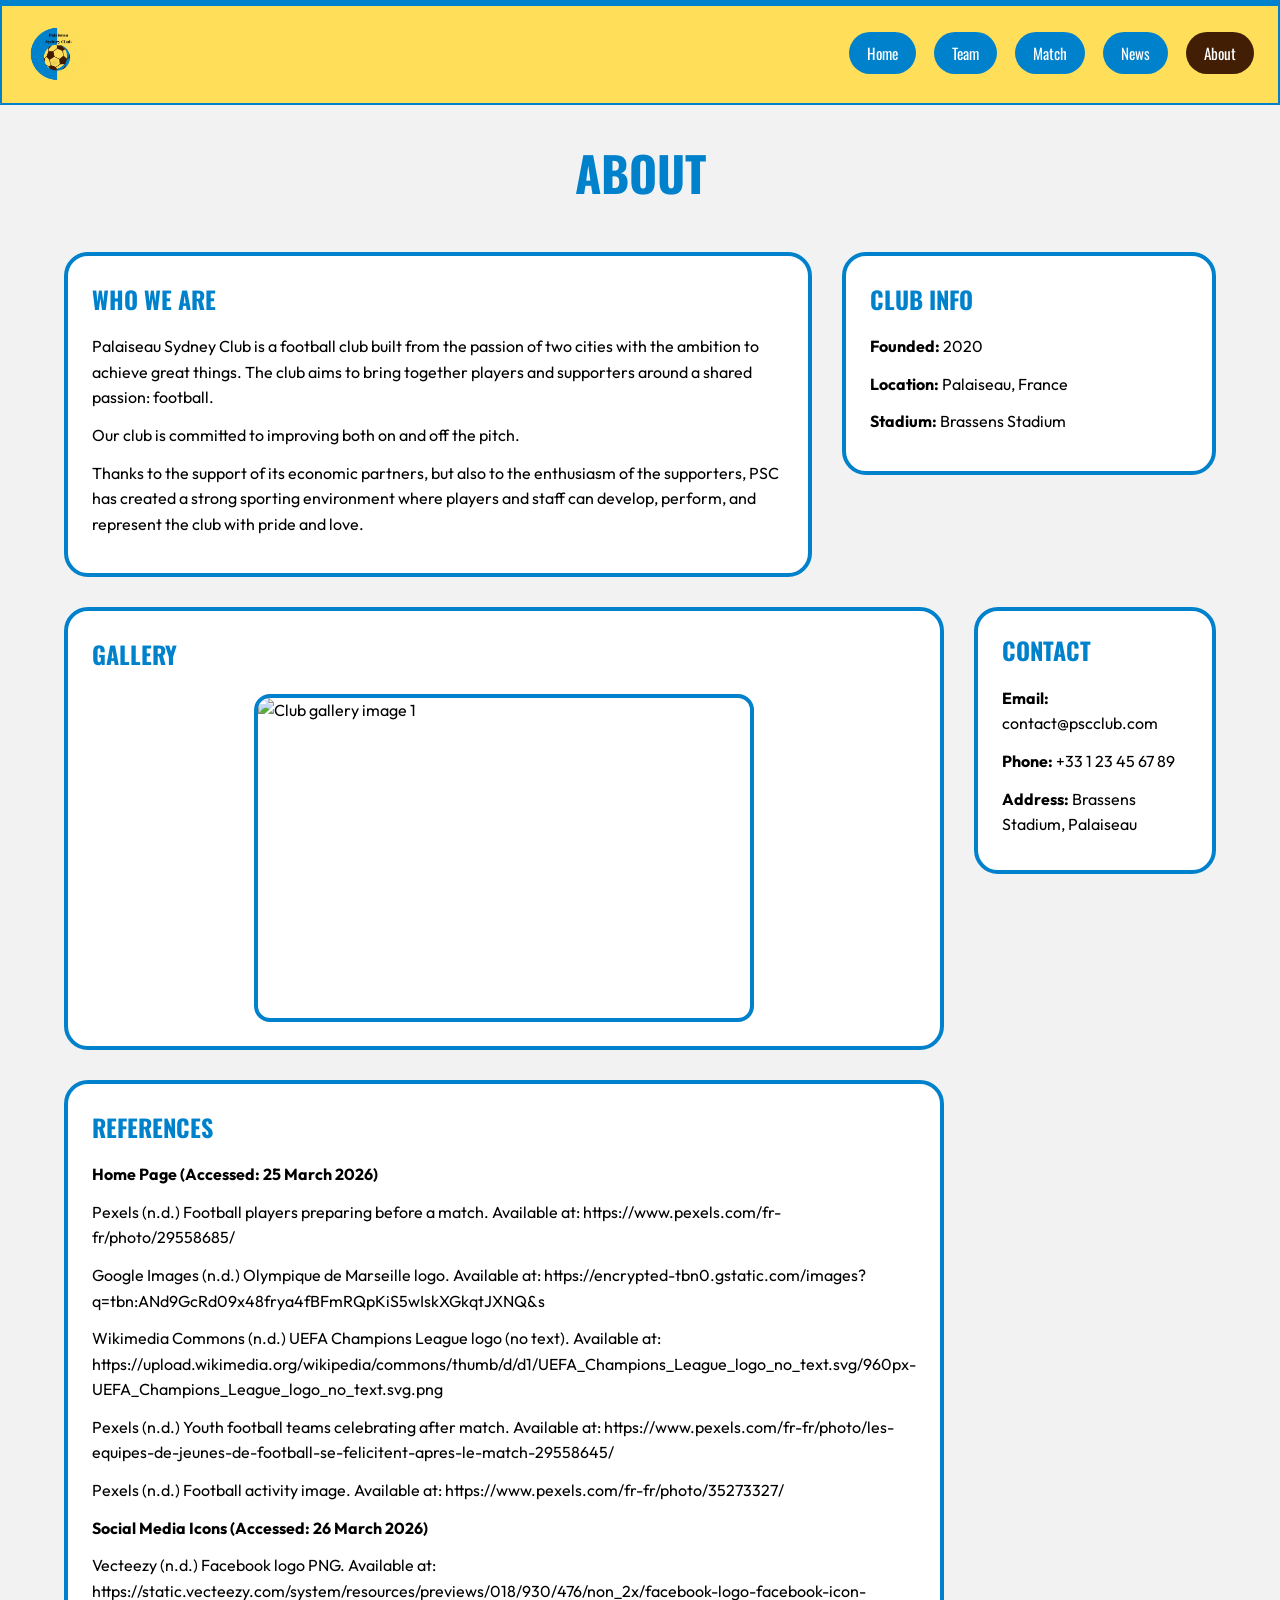
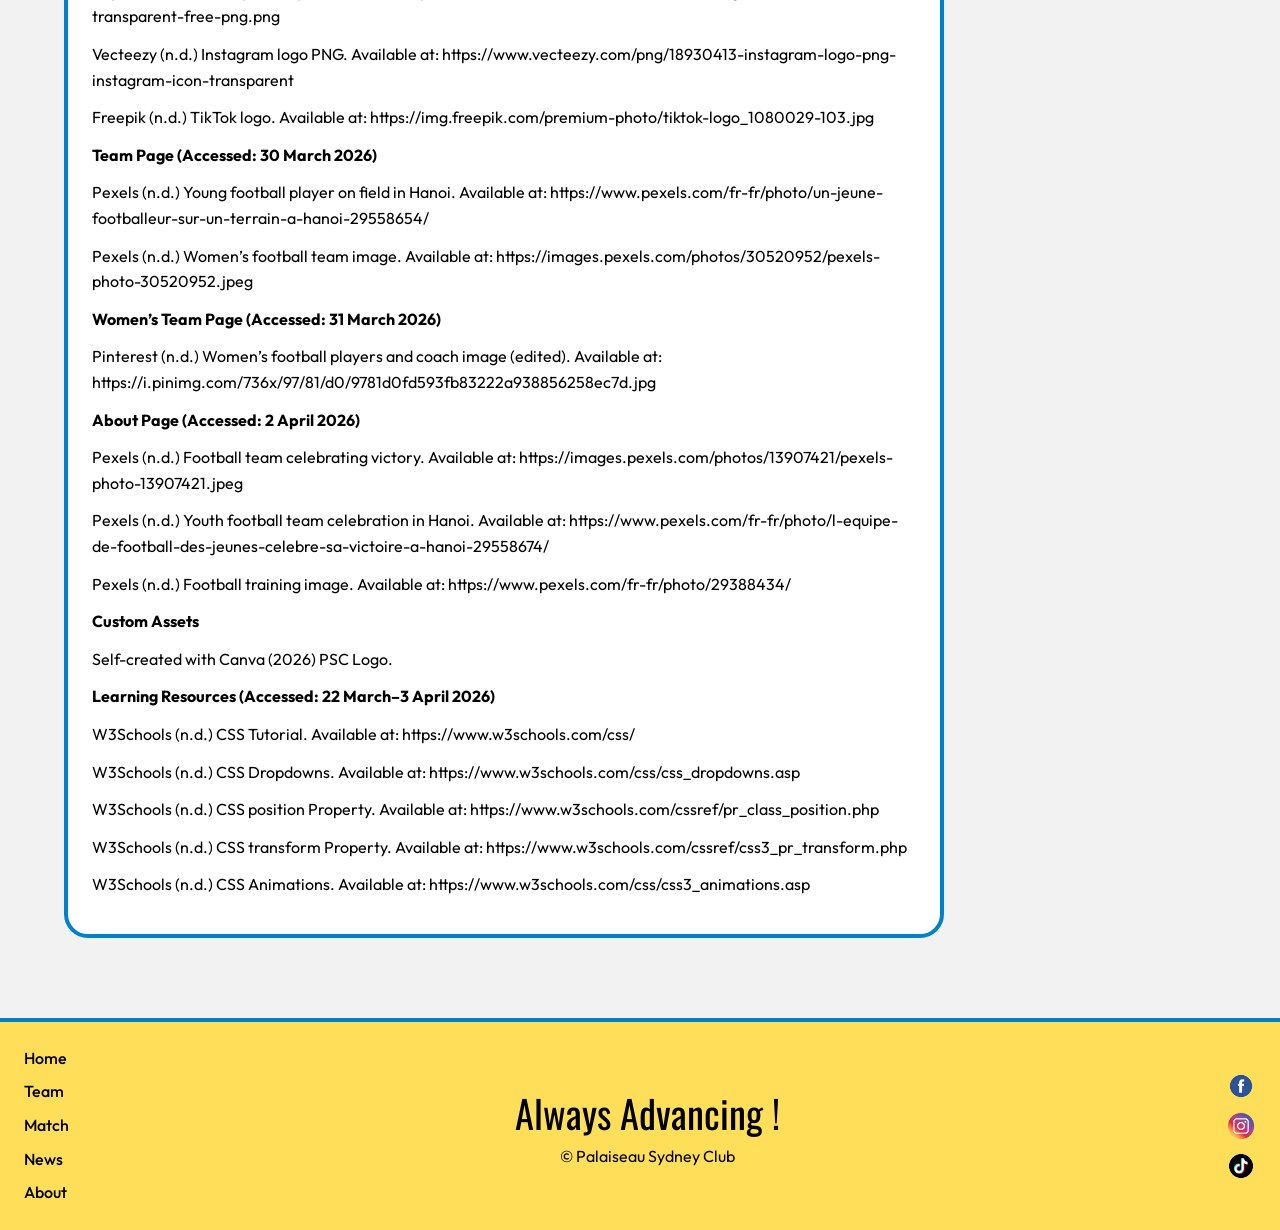
==== commit 2a352bb5: ":04/04 remake text add little feature change section to div improove dropdown improve football field" ====
--- a/about.html
+++ b/about.html
@@ -39,20 +39,17 @@
       <h1>About</h1>
     </section>
 
-    <section class="about-layout">
+    <div class="about-layout">
       <article class="about-main-card">
         <h2>Who We Are</h2>
         <p>
-          Palaiseau Sydney Club is a football club built around passion, ambition, and team spirit.
-          The club brings together players, supporters, and the local community through a shared love of the game.
+          Palaiseau Sydney Club is a football club built from the passion of two cities with the ambition to achieve great things. The club aims to bring together players and supporters around a shared passion: football.
         </p>
         <p>
-          Our identity is based on progress, discipline, and unity. The slogan
-          <strong>“Always Advancing”</strong> reflects the club’s commitment to improving on and off the pitch.
+          Our club is committed to improving both on and off the pitch.
         </p>
         <p>
-          Through training, competition, and community involvement, the club aims to create a strong sporting environment
-          where players can grow, perform, and represent the club with pride.
+          Thanks to the support of its economic partners, but also to the enthusiasm of the supporters, PSC has created a strong sporting environment where players and staff can develop, perform, and represent the club with pride and love.
         </p>
       </article>
 
@@ -61,11 +58,10 @@
         <p><strong>Founded:</strong> 2020</p>
         <p><strong>Location:</strong> Palaiseau, France</p>
         <p><strong>Stadium:</strong> Brassens Stadium</p>
-        <p><strong>Colours:</strong> Blue, Yellow, Black</p>
       </aside>
-    </section>
+    </div>
 
-    <section class="about-bottom-grid">
+    <div class="about-bottom-grid">
       <article class="about-gallery-card">
         <h2>Gallery</h2>
 
@@ -107,7 +103,7 @@
         <p>Pexels (n.d.) Women’s football team image. Available at: https://images.pexels.com/photos/30520952/pexels-photo-30520952.jpeg</p>
 
         <p><strong>Women’s Team Page (Accessed: 31 March 2026)</strong></p>
-        <p>Self-created (2026) Women’s team player images (edited).</p>
+        <p>Pinterest (n.d.) Women’s football players and coach image (edited). Available at: https://i.pinimg.com/736x/97/81/d0/9781d0fd593fb83222a938856258ec7d.jpg</p>
 
         <p><strong>About Page (Accessed: 2 April 2026)</strong></p>
         <p>Pexels (n.d.) Football team celebrating victory. Available at: https://images.pexels.com/photos/13907421/pexels-photo-13907421.jpeg</p>
@@ -117,7 +113,7 @@
         <p><strong>Custom Assets</strong></p>
         <p>Self-created with Canva (2026) PSC Logo.</p>
 
-        <p><strong>Learning Resources (Accessed: 22 March - 03 April 2026)</strong></p>
+        <p><strong>Learning Resources (Accessed: 22 March–3 April 2026)</strong></p>
         <p>W3Schools (n.d.) CSS Tutorial. Available at: https://www.w3schools.com/css/</p>
         <p>W3Schools (n.d.) CSS Dropdowns. Available at: https://www.w3schools.com/css/css_dropdowns.asp</p>
         <p>W3Schools (n.d.) CSS position Property. Available at: https://www.w3schools.com/cssref/pr_class_position.php</p>
@@ -125,7 +121,7 @@
         <p>W3Schools (n.d.) CSS Animations. Available at: https://www.w3schools.com/css/css3_animations.asp</p>
 
       </article>
-    </section>
+    </div>
   </main>
 
   <footer class="site-footer">
@@ -137,10 +133,10 @@
       <a href="about.html">About</a>
     </nav>
 
-    <section class="footer-slogan">
+    <div class="footer-slogan">
       <p>Always Advancing !</p>
       <p class="copyright">&copy; Palaiseau Sydney Club</p>
-    </section>
+    </div>
 
     <nav class="social-media">
       <a href="#"><img src="images/Social_media/facebook.png" alt="Facebook"></a>
--- a/style.css
+++ b/style.css
@@ -71,6 +71,7 @@
 }
 
 .desktop-nav > li > a {
+  font-family: "Oswald", sans-serif;
   background-color: #0081cc;
   color: #ffffff;
   padding: 10px 18px;
@@ -80,9 +81,10 @@
 
 .desktop-nav > li > a:hover,
 .desktop-nav > li > a.active {
-  background-color: #000000;
-}
-/* Dropdown container */
+  background-color: #421f04;
+}
+
+/* Dropdown */
 .dropdown {
   position: relative;
   z-index: 1200;
@@ -91,59 +93,59 @@
 .dropdown-menu {
   display: none;
   position: absolute;
-  top: 100%;
-  left: 0;
-  background: white;
+  top: calc(100% + 8px);
+  left: 50%;
+  transform: translateX(-50%);
+  background-color: #ffffff;
   list-style: none;
   padding: 10px 0;
   margin: 0;
-  min-width: 150px;
-  box-shadow: 0 5px 10px rgba(0,0,0,0.1);
+  min-width: 180px;
+  border: 2px solid #0081cc;
   border-radius: 12px;
-  overflow: hidden;
-  background-color: #ffffff;
-  border: 2px solid #0081cc;
+  box-shadow: 0 5px 10px rgba(0, 0, 0, 0.1);
   z-index: 1300;
 }
 
-/* Items */
 .dropdown-menu li {
-  padding: 10px 20px;
-}
-
+  padding: 0;
+}
+
+.dropdown:hover .dropdown-menu,
+.dropdown-menu:hover {
+  display: block;
+}
+
+/* Dropdown hover */
 .dropdown-menu li a {
   display: block;
   width: 100%;
-  padding: 12px 20px;
-  color: rgb(0, 0, 0);
-  background: transparent;
-  border-radius: 0;
-  background-color: #f2f2f2;
-}
-
-/* Hover effect */
-.dropdown:hover .dropdown-menu {
-  display: block;
-}
-
-/* Optionnel : hover style */
-.dropdown-menu li a {
-  display: block;
   padding: 14px 20px;
   color: #421f04;
   font-weight: 500;
+  background-color: #f2f2f2;
   transition: all 0.2s ease;
 }
 
 .dropdown-menu li a:hover {
-  background-color: #ffde59; /* jaune du site */
+  width: 92%;
+  background-color: #ffde59;
   color: #000;
-  transform: translateX(5px); /* petit effet stylé */
-}
-/* ===== PAGE TITLES ===== */
+  transform: translateX(5px);
+}
+
+/* ===== PAGE TITLE ===== */
 .page-title {
   text-align: center;
   margin-bottom: 25px;
+}
+
+/* Page-specific titles */
+#home-page .page-title h1,
+#team-page .page-title h1,
+#womens-team-page .page-title h1,
+#about-page .page-title h1 {
+  color: #0081cc;
 }
 
 .page-title h1 {
@@ -151,6 +153,7 @@
 }
 
 /* ===== HERO ===== */
+
 .hero {
   margin-bottom: 40px;
 }
@@ -175,11 +178,11 @@
 .button:hover,
 .ticket-button:hover,
 .team-selection-button:hover {
-  background-color: #0081cc;
+  background-color: #421f04;
   color: #ffffff;
 }
 
-/* ===== HOME - UPCOMING MATCH ===== */
+/* ===== HOME: UPCOMING MATCH ===== */
 .match-section {
   text-align: center;
   margin: 50px 0;
@@ -189,6 +192,7 @@
   font-size: 2.5rem;
   margin-bottom: 25px;
 }
+
 .match-competition {
   display: inline-block;
   background-color: #0081cc;
@@ -199,6 +203,7 @@
   letter-spacing: 1px;
   margin-bottom: 12px;
 }
+
 .upcoming-card {
   position: relative;
   max-width: 950px;
@@ -300,6 +305,7 @@
   text-align: center;
   transition: transform 0.3s ease, box-shadow 0.3s ease;
 }
+
 .news-card:hover {
   transform: translateY(-10px);
   box-shadow: 0 15px 30px rgba(0, 0, 0, 0.2);
@@ -318,9 +324,11 @@
   margin: 14px auto 18px;
   transition: transform 0.4s ease;
 }
+
 .news-card:hover img {
   transform: scale(1.05);
 }
+
 .news-card .button {
   transition: background 0.3s ease, color 0.3s ease;
 }
@@ -376,20 +384,20 @@
 
 /* ===== WOMEN'S TEAM ===== */
 .coach {
-  top: 12%;
-  left: 12%;
   background: rgba(255, 222, 89, 0.15);
   padding: 10px;
   border-radius: 12px;
 }
+
 .coach img {
-  border: 4px solid #000000; /* noir pour contraste */
-  background: #ffde59; /* fond jaune */
+  border: 4px solid #000000;
+  background: #ffde59;
   box-shadow: 0 0 15px #ffde59;
 }
+
 .coach h3 {
   font-size: 1.1rem;
-  color:#000
+  color: #000;
 }
 
 .coach p {
@@ -401,7 +409,6 @@
   margin-top: 4px;
 }
 
-
 .tag {
   display: inline-block;
   background-color: #0081cc;
@@ -423,6 +430,7 @@
   font-size: 2.3rem;
   margin-bottom: 30px;
 }
+
 .formation-subtitle {
   display: inline-block;
   margin-top: 10px;
@@ -454,6 +462,7 @@
     );
   z-index: 1;
 }
+
 .half-pitch::before {
   content: "";
   position: absolute;
@@ -462,8 +471,6 @@
   border-bottom: none;
   z-index: 1;
 }
-
-
 
 .pitch-box-top {
   position: absolute;
@@ -539,6 +546,7 @@
   box-shadow: 0 10px 25px rgba(0, 0, 0, 0.35);
 }
 
+.pitch-player h2,
 .pitch-player h3 {
   color: #ffffff;
   font-size: 1.25rem;
@@ -549,17 +557,7 @@
   text-shadow: 2px 2px 6px rgba(0, 0, 0, 0.9);
 }
 
-.pitch-player p {
-  color: #ffde59;
-  font-size: 1rem;
-  font-weight: 700;
-  margin: 0;
-  text-align: center;
-  line-height: 1.1;
-  text-shadow: 2px 2px 6px rgba(0, 0, 0, 0.9);
-}
-
-/* positions */
+/* Player positions */
 .goalkeeper { top: 16%; left: 50%; }
 
 .left-back { top: 35%; left: 16%; }
@@ -590,6 +588,7 @@
   opacity: 1;
   pointer-events: auto;
 }
+
 .fut-card {
   position: fixed;
   top: 40%;
@@ -605,28 +604,15 @@
   box-shadow: 0 30px 50px rgba(0, 0, 0, 0.4);
   opacity: 0;
   pointer-events: none;
-  transform-style: preserve-3d;
-  transform:
-    translate(-35%, -50%)
-    perspective(1400px)
-    rotateY(125deg)
-    rotateX(12deg)
-    scale(0.72);
-  transition:
-    transform 0.85s cubic-bezier(0.22, 1, 0.36, 1),
-    opacity 0.45s ease;
+  transform: translate(-50%, -50%) scale(0.9);
+  transition: transform 0.8s ease, opacity 0.45s ease;
   isolation: isolate;
 }
 
 .fut-card.show {
   opacity: 1;
   pointer-events: auto;
-  transform:
-    translate(-50%, -50%)
-    perspective(1400px)
-    rotateY(0deg)
-    rotateX(0deg)
-    scale(1);
+  transform: translate(-50%, -50%) scale(1);
 }
 
 .fut-card::before {
@@ -653,17 +639,14 @@
   box-shadow: inset -18px 0 30px rgba(0, 0, 0, 0.12);
   pointer-events: none;
 }
+
 .fut-card::before,
 .fut-card::after {
   pointer-events: none;
 }
+
 .fut-card.show:hover {
-  transform:
-    translate(-50%, -50%)
-    perspective(1400px)
-    rotateY(-6deg)
-    rotateX(4deg)
-    scale(1.03);
+  transform: translate(-50%, -50%) scale(1.05);
 }
 
 .fut-player-img {
@@ -677,7 +660,6 @@
   background: transparent;
 }
 
-
 .card-position {
   position: absolute;
   top: 55px;
@@ -699,7 +681,6 @@
   margin-bottom: 10px;
 }
 
-
 .close-card {
   position: absolute;
   top: 12px;
@@ -723,7 +704,7 @@
   cursor: pointer;
   pointer-events: auto;
 
-  z-index: 9999; /* TRÈS IMPORTANT */
+  z-index: 9999;
 }
 
 .close-card:hover {
@@ -772,6 +753,7 @@
   width: 30px;
   transition: transform 0.3s ease, opacity 0.3s ease;
 }
+
 /* ===== ABOUT PAGE ===== */
 .about-layout {
   display: grid;
@@ -807,6 +789,7 @@
 .about-reference-card p {
   margin-bottom: 12px;
 }
+
 .about-contact-card {
   width: 100%;
   max-width: 400px;
@@ -815,6 +798,7 @@
   height: fit-content;
   align-self: start;
 }
+
 .about-bottom-grid {
   display: grid;
   grid-template-columns: 2fr 1fr;
@@ -829,6 +813,7 @@
   object-fit: cover;
   border-radius: 16px;
 }
+
 .carousel {
   width: 100%;
   max-width: 500px;
@@ -876,7 +861,8 @@
     transform: translateX(0);
   }
 }
-/* Coach container for alignment */
+
+/* Coach layout */
 .coach-container {
   width: 240px;
   display: flex;
